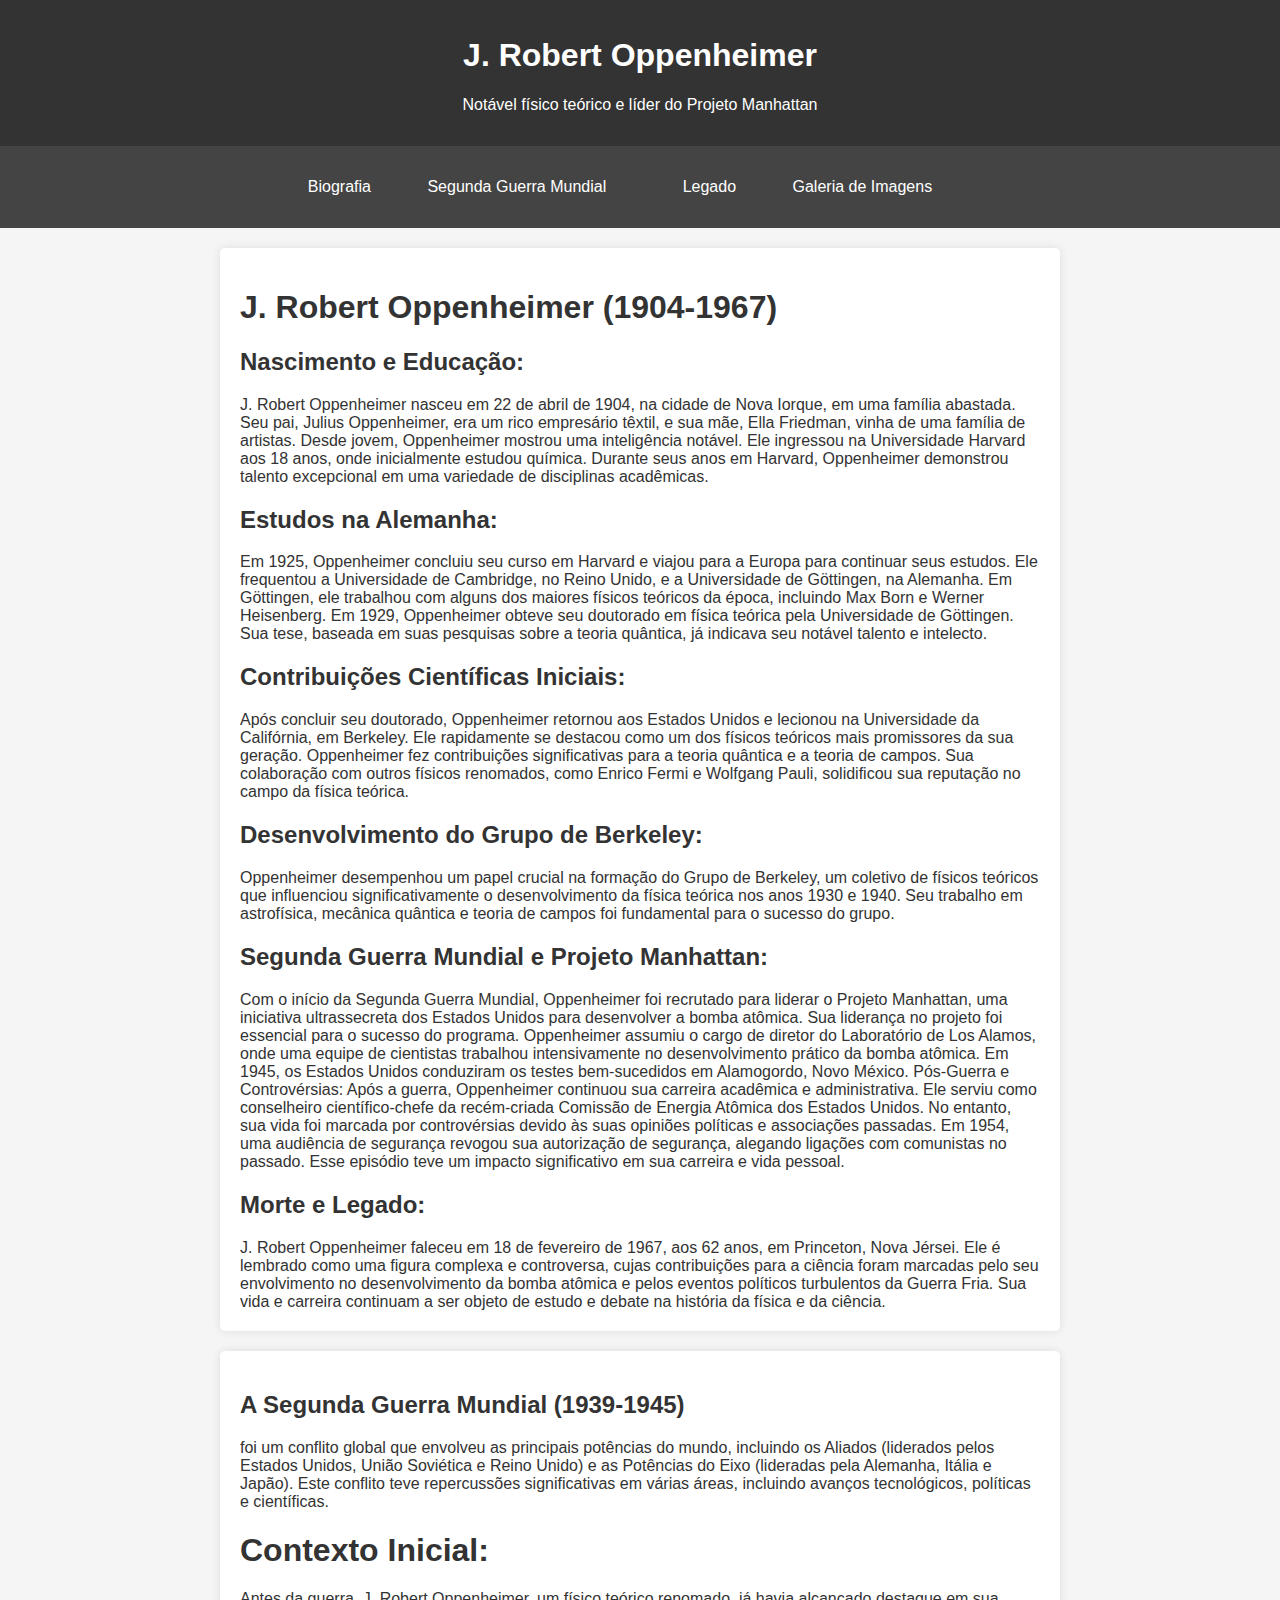
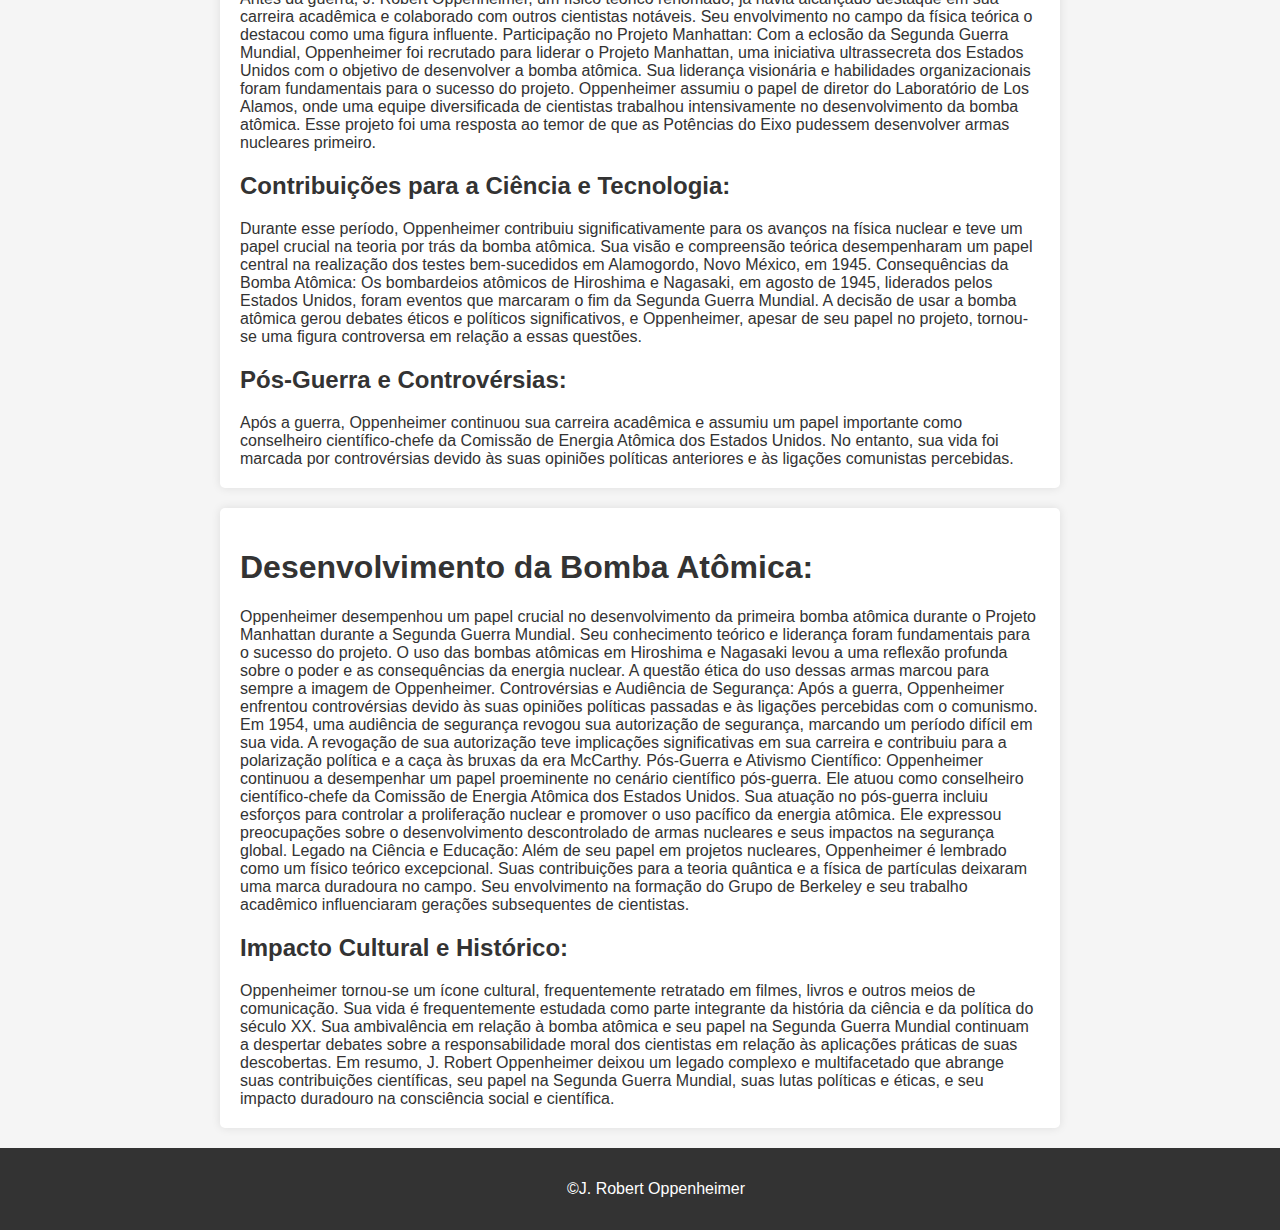
==== index.html @ 5c5e0faf "aula1" ====
<!DOCTYPE html>
<html lang="pt-br">
<head>
    <meta charset="UTF-8">
    <meta name="viewport" content="width=device-width, initial-scale=1.0">
    <title>J. Robert Oppenheimer</title>
    <link rel="stylesheet" href="style.css" type="text/css">
</head>
<body>
    <header>
        <h1>J. Robert Oppenheimer</h1>
        <p>Notável físico teórico e líder do Projeto Manhattan</p>
    </header>

    <nav>
        <ul>
            <li><a href="./index.html">Biografia</a></li>
            <li><a href="#ww2">Segunda Guerra Mundial</a></li>
            <li> 
            <li><a href="./legado.html">Legado</a></li>
            <li><a href="./galeria.html">Galeria de Imagens</a></li>
            <li>
        </ul>
    </nav>

    <section id="biography" class="content-section">
        <h1>
        J. Robert Oppenheimer (1904-1967) </h1>
        <h2>Nascimento e Educação:</h2>
        J. Robert Oppenheimer nasceu em 22 de abril de 1904, na cidade de Nova Iorque, em uma família abastada. Seu pai, Julius Oppenheimer, era um rico empresário têxtil, e sua mãe, Ella Friedman, vinha de uma família de artistas. Desde jovem, Oppenheimer mostrou uma inteligência notável.
        
        Ele ingressou na Universidade Harvard aos 18 anos, onde inicialmente estudou química. Durante seus anos em Harvard, Oppenheimer demonstrou talento excepcional em uma variedade de disciplinas acadêmicas.
        
        <h2>Estudos na Alemanha:</h2>
        Em 1925, Oppenheimer concluiu seu curso em Harvard e viajou para a Europa para continuar seus estudos. Ele frequentou a Universidade de Cambridge, no Reino Unido, e a Universidade de Göttingen, na Alemanha. Em Göttingen, ele trabalhou com alguns dos maiores físicos teóricos da época, incluindo Max Born e Werner Heisenberg.
        
        Em 1929, Oppenheimer obteve seu doutorado em física teórica pela Universidade de Göttingen. Sua tese, baseada em suas pesquisas sobre a teoria quântica, já indicava seu notável talento e intelecto.
        
        <h2>Contribuições Científicas Iniciais:</h2>
        Após concluir seu doutorado, Oppenheimer retornou aos Estados Unidos e lecionou na Universidade da Califórnia, em Berkeley. Ele rapidamente se destacou como um dos físicos teóricos mais promissores da sua geração.
        
        Oppenheimer fez contribuições significativas para a teoria quântica e a teoria de campos. Sua colaboração com outros físicos renomados, como Enrico Fermi e Wolfgang Pauli, solidificou sua reputação no campo da física teórica.
        
        <h2>Desenvolvimento do Grupo de Berkeley:</h2>
        Oppenheimer desempenhou um papel crucial na formação do Grupo de Berkeley, um coletivo de físicos teóricos que influenciou significativamente o desenvolvimento da física teórica nos anos 1930 e 1940. Seu trabalho em astrofísica, mecânica quântica e teoria de campos foi fundamental para o sucesso do grupo.
        
        <h2>Segunda Guerra Mundial e Projeto Manhattan:</h2>
        Com o início da Segunda Guerra Mundial, Oppenheimer foi recrutado para liderar o Projeto Manhattan, uma iniciativa ultrassecreta dos Estados Unidos para desenvolver a bomba atômica. Sua liderança no projeto foi essencial para o sucesso do programa.
        
        Oppenheimer assumiu o cargo de diretor do Laboratório de Los Alamos, onde uma equipe de cientistas trabalhou intensivamente no desenvolvimento prático da bomba atômica. Em 1945, os Estados Unidos conduziram os testes bem-sucedidos em Alamogordo, Novo México.
        
        Pós-Guerra e Controvérsias:
        Após a guerra, Oppenheimer continuou sua carreira acadêmica e administrativa. Ele serviu como conselheiro científico-chefe da recém-criada Comissão de Energia Atômica dos Estados Unidos. No entanto, sua vida foi marcada por controvérsias devido às suas opiniões políticas e associações passadas.
        
        Em 1954, uma audiência de segurança revogou sua autorização de segurança, alegando ligações com comunistas no passado. Esse episódio teve um impacto significativo em sua carreira e vida pessoal.
        
        <h2>Morte e Legado:</h2>
        J. Robert Oppenheimer faleceu em 18 de fevereiro de 1967, aos 62 anos, em Princeton, Nova Jérsei. Ele é lembrado como uma figura complexa e controversa, cujas contribuições para a ciência foram marcadas pelo seu envolvimento no desenvolvimento da bomba atômica e pelos eventos políticos turbulentos da Guerra Fria. Sua vida e carreira continuam a ser objeto de estudo e debate na história da física e da ciência.
    </section>

    <section id="ww2" class="content-section">
     <h2>A Segunda Guerra Mundial (1939-1945)</h2>
         foi um conflito global que envolveu as principais potências do mundo, incluindo os Aliados (liderados pelos Estados Unidos, União Soviética e Reino Unido) e as Potências do Eixo (lideradas pela Alemanha, Itália e Japão). Este conflito teve repercussões significativas em várias áreas, incluindo avanços tecnológicos, políticas e científicas.

<h1>Contexto Inicial:</h1>
Antes da guerra, J. Robert Oppenheimer, um físico teórico renomado, já havia alcançado destaque em sua carreira acadêmica e colaborado com outros cientistas notáveis. Seu envolvimento no campo da física teórica o destacou como uma figura influente.

Participação no Projeto Manhattan:
Com a eclosão da Segunda Guerra Mundial, Oppenheimer foi recrutado para liderar o Projeto Manhattan, uma iniciativa ultrassecreta dos Estados Unidos com o objetivo de desenvolver a bomba atômica. Sua liderança visionária e habilidades organizacionais foram fundamentais para o sucesso do projeto.

Oppenheimer assumiu o papel de diretor do Laboratório de Los Alamos, onde uma equipe diversificada de cientistas trabalhou intensivamente no desenvolvimento da bomba atômica. Esse projeto foi uma resposta ao temor de que as Potências do Eixo pudessem desenvolver armas nucleares primeiro.

<h2>Contribuições para a Ciência e Tecnologia:</h2>
Durante esse período, Oppenheimer contribuiu significativamente para os avanços na física nuclear e teve um papel crucial na teoria por trás da bomba atômica. Sua visão e compreensão teórica desempenharam um papel central na realização dos testes bem-sucedidos em Alamogordo, Novo México, em 1945.

Consequências da Bomba Atômica:
Os bombardeios atômicos de Hiroshima e Nagasaki, em agosto de 1945, liderados pelos Estados Unidos, foram eventos que marcaram o fim da Segunda Guerra Mundial. A decisão de usar a bomba atômica gerou debates éticos e políticos significativos, e Oppenheimer, apesar de seu papel no projeto, tornou-se uma figura controversa em relação a essas questões.

<h2>Pós-Guerra e Controvérsias:</h2>
Após a guerra, Oppenheimer continuou sua carreira acadêmica e assumiu um papel importante como conselheiro científico-chefe da Comissão de Energia Atômica dos Estados Unidos. No entanto, sua vida foi marcada por controvérsias devido às suas opiniões políticas anteriores e às ligações comunistas percebidas.
    </section>

<section id="legacy" class="content-section">

    <h1> Desenvolvimento da Bomba Atômica:</h1>

Oppenheimer desempenhou um papel crucial no desenvolvimento da primeira bomba atômica durante o Projeto Manhattan durante a Segunda Guerra Mundial. Seu conhecimento teórico e liderança foram fundamentais para o sucesso do projeto.
O uso das bombas atômicas em Hiroshima e Nagasaki levou a uma reflexão profunda sobre o poder e as consequências da energia nuclear. A questão ética do uso dessas armas marcou para sempre a imagem de Oppenheimer.
Controvérsias e Audiência de Segurança:

Após a guerra, Oppenheimer enfrentou controvérsias devido às suas opiniões políticas passadas e às ligações percebidas com o comunismo. Em 1954, uma audiência de segurança revogou sua autorização de segurança, marcando um período difícil em sua vida.
A revogação de sua autorização teve implicações significativas em sua carreira e contribuiu para a polarização política e a caça às bruxas da era McCarthy.
Pós-Guerra e Ativismo Científico:

Oppenheimer continuou a desempenhar um papel proeminente no cenário científico pós-guerra. Ele atuou como conselheiro científico-chefe da Comissão de Energia Atômica dos Estados Unidos.
Sua atuação no pós-guerra incluiu esforços para controlar a proliferação nuclear e promover o uso pacífico da energia atômica. Ele expressou preocupações sobre o desenvolvimento descontrolado de armas nucleares e seus impactos na segurança global.
Legado na Ciência e Educação:

Além de seu papel em projetos nucleares, Oppenheimer é lembrado como um físico teórico excepcional. Suas contribuições para a teoria quântica e a física de partículas deixaram uma marca duradoura no campo.
Seu envolvimento na formação do Grupo de Berkeley e seu trabalho acadêmico influenciaram gerações subsequentes de cientistas.

<h2>Impacto Cultural e Histórico:</h2>

Oppenheimer tornou-se um ícone cultural, frequentemente retratado em filmes, livros e outros meios de comunicação. Sua vida é frequentemente estudada como parte integrante da história da ciência e da política do século XX.
Sua ambivalência em relação à bomba atômica e seu papel na Segunda Guerra Mundial continuam a despertar debates sobre a responsabilidade moral dos cientistas em relação às aplicações práticas de suas descobertas.
Em resumo, J. Robert Oppenheimer deixou um legado complexo e multifacetado que abrange suas contribuições científicas, seu papel na Segunda Guerra Mundial, suas lutas políticas e éticas, e seu impacto duradouro na consciência social e científica.
    </section>

    <footer>
        <p>&copy;J. Robert Oppenheimer</p>
    </footer>

    <script src="scripts.js"></script>
</body>
</html>
---- style.css ----
body {
    font-family: Arial, sans-serif;
    margin: 0;
    padding: 0;
    background-color: #f5f5f5;
    color: #333;
}

header {
    background-color: #333;
    color: #fff;
    padding: 1em;
    text-align: center;
}

nav {
    background-color: #444;
    padding: 1em;
    text-align: center;
}

nav ul {
    list-style: none;
    padding: 0;
}

nav li {
    display: inline;
    margin-right: 20px;
}

nav a {
    color: #fff;
    text-decoration: none;
    padding: 0.5em 1em;
}

.content-section {
    padding: 20px;
    max-width: 800px;
    margin: 20px auto;
    background-color: #fff;
    box-shadow: 0 0 10px rgba(0, 0, 0, 0.1);
    border-radius: 5px;
}
.gallery {
    display: flex;
    flex-wrap: wrap;
    justify-content: space-between;
}

.gallery img {
    width: calc(33.33% - 10px);
    margin-bottom: 20px;
    border-radius: 5px;
    cursor: pointer;
    transition: transform 0.3s;
}

.gallery img:hover {
    transform: scale(1.1);
}


footer {
    background-color: #333;
    color: #fff;
    padding: 1em;
    text-align: center;
    bottom: 0;
    width: 100%;
}
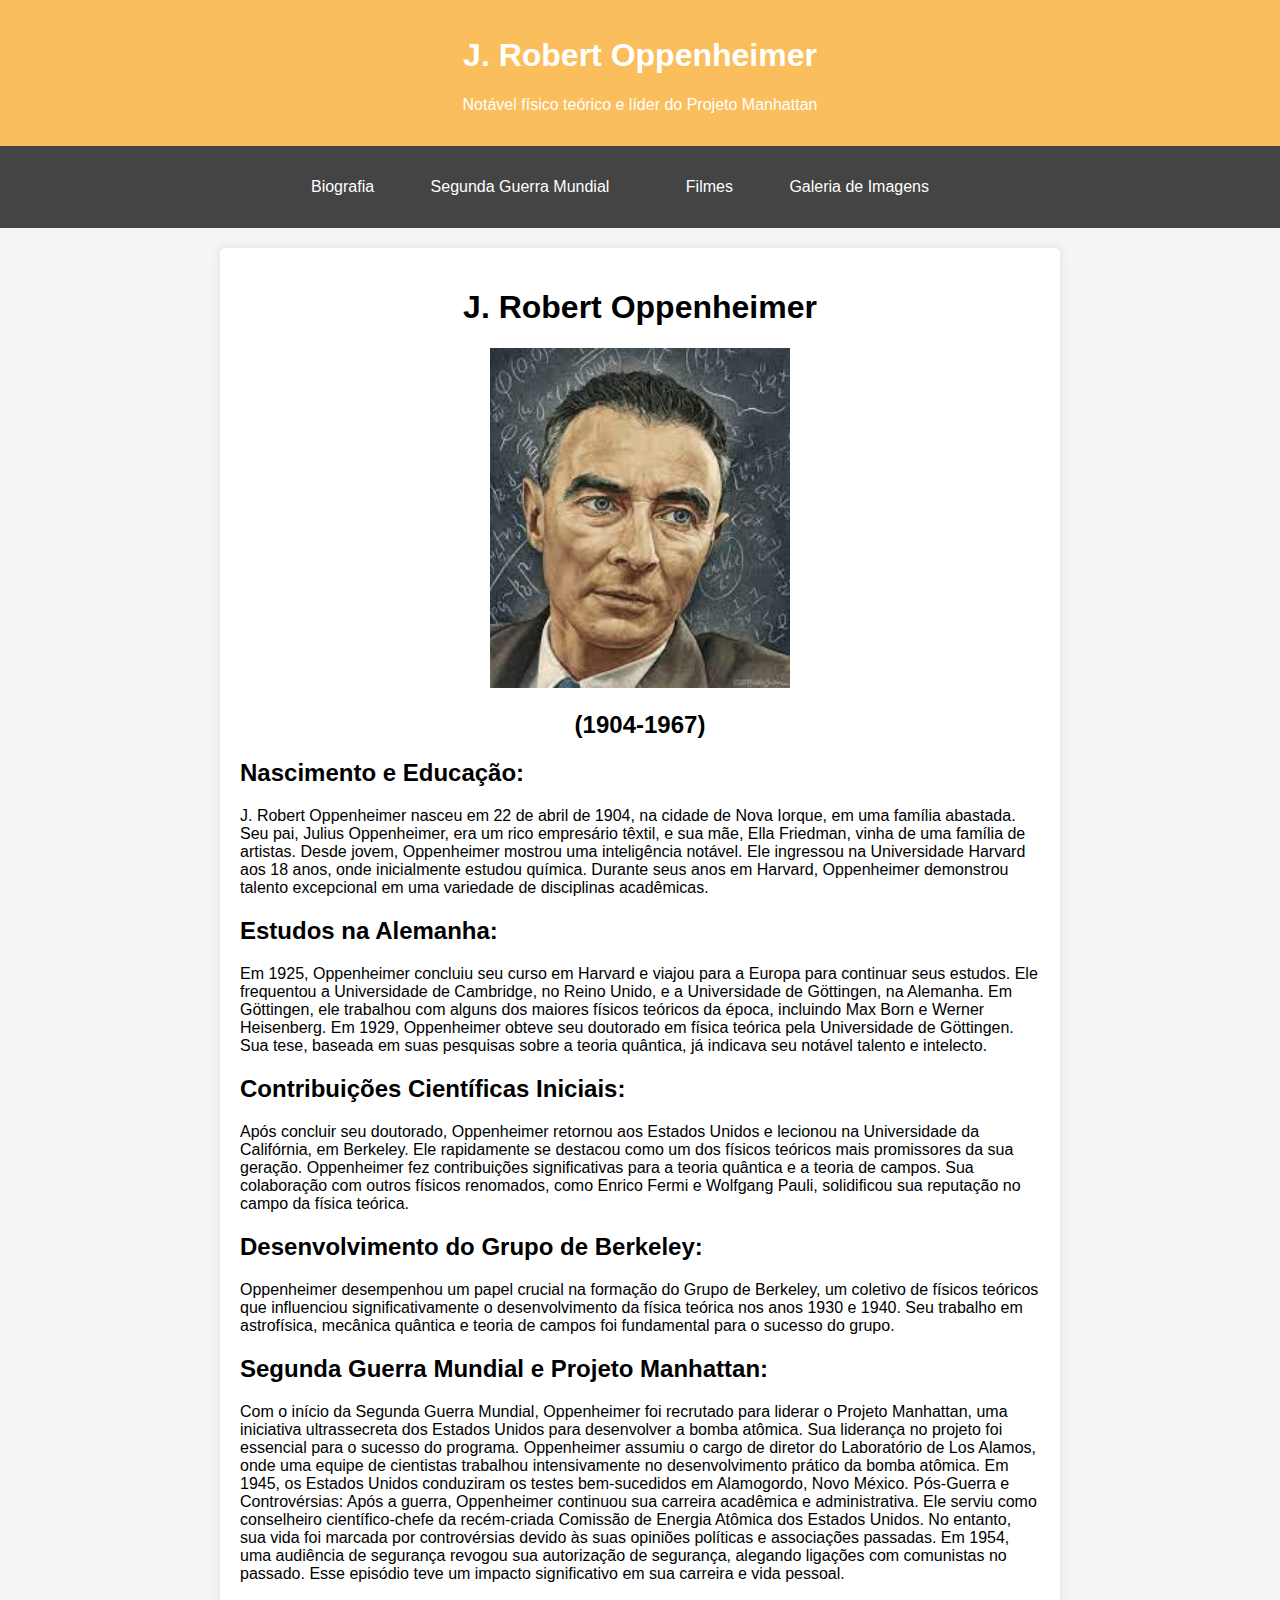
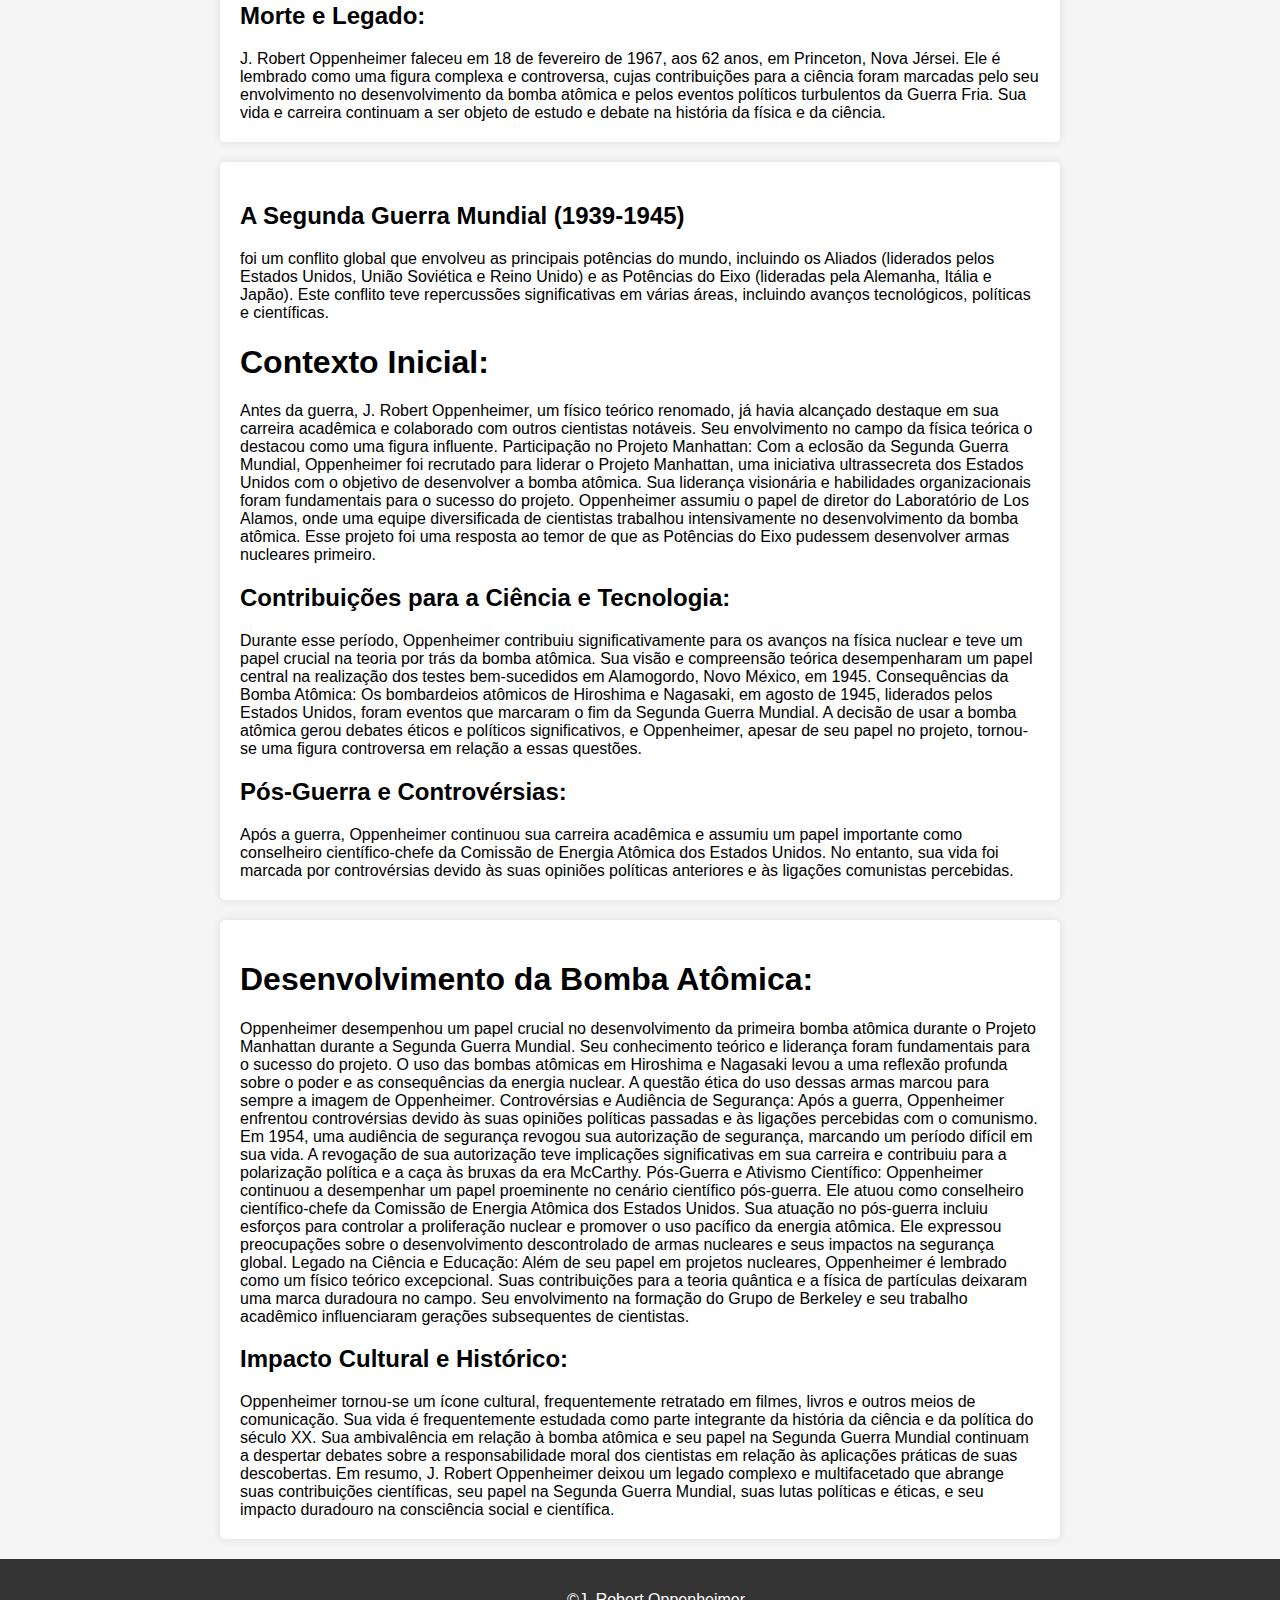
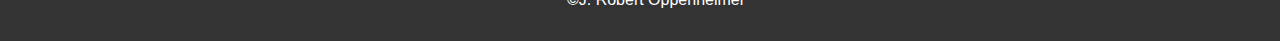
==== commit bf899467: "filmes entre outros" ====
--- a/index.html
+++ b/index.html
@@ -15,17 +15,22 @@
     <nav>
         <ul>
             <li><a href="./index.html">Biografia</a></li>
-            <li><a href="#ww2">Segunda Guerra Mundial</a></li>
+            <li><a href="./ww2.html">Segunda Guerra Mundial</a></li>
             <li> 
-            <li><a href="./legado.html">Legado</a></li>
+                <li><a href="./filmes.html">Filmes</a></li>
+                
             <li><a href="./galeria.html">Galeria de Imagens</a></li>
             <li>
         </ul>
     </nav>
 
     <section id="biography" class="content-section">
+    <div class="titulo">
         <h1>
-        J. Robert Oppenheimer (1904-1967) </h1>
+        J. Robert Oppenheimer  </h1>
+        <img src="./Imagens/pintura.jpg" alt="">
+        <h2>(1904-1967)</h2>
+    </div>
         <h2>Nascimento e Educação:</h2>
         J. Robert Oppenheimer nasceu em 22 de abril de 1904, na cidade de Nova Iorque, em uma família abastada. Seu pai, Julius Oppenheimer, era um rico empresário têxtil, e sua mãe, Ella Friedman, vinha de uma família de artistas. Desde jovem, Oppenheimer mostrou uma inteligência notável.
         
--- a/style.css
+++ b/style.css
@@ -3,11 +3,11 @@
     margin: 0;
     padding: 0;
     background-color: #f5f5f5;
-    color: #333;
+    color: rgb(201, 201, 201)333;
 }
 
 header {
-    background-color: #333;
+    background-color: #ff9d009f;
     color: #fff;
     padding: 1em;
     text-align: center;
@@ -61,6 +61,67 @@
     transform: scale(1.1);
 }
 
+.titulo  {
+    text-align: center;
+    
+}
+.titulo img{
+    width: 300px;
+}
+
+#catalogo {
+    display: flex;
+    flex-wrap: wrap;
+    justify-content: space-around;
+    padding: 20px;
+}
+
+.filme {
+    text-align: center;
+    width: 3000px;
+    height: 950px;
+    margin: 20px;
+    background-color: #fff;
+    border-radius: 10px;
+    overflow: hidden;
+    box-shadow: 0 0 10px rgba(0, 0, 0, 0.1);
+}
+
+.filme img {
+    width: 35%;
+    height: auto;
+}
+
+.filme-info {
+    padding: 15px;
+}
+
+.filme-titulo {
+    text-align: center;
+    font-size: 1.6em;
+    font-weight: bold;
+    margin-bottom: 10px;
+}
+
+.filme-descrição {
+    font-size: 0.9em;
+    color: #555;
+    margin-bottom: 10px;
+}
+
+.filme-trailer {
+    text-align: center;
+   
+}
+
+.filme-trailer a {
+    display: inline-block;
+    padding: 10px 20px;
+    background-color: #333;
+    color: #fff;
+    text-decoration: none;
+    border-radius: 5px;
+}
 
 footer {
     background-color: #333;
